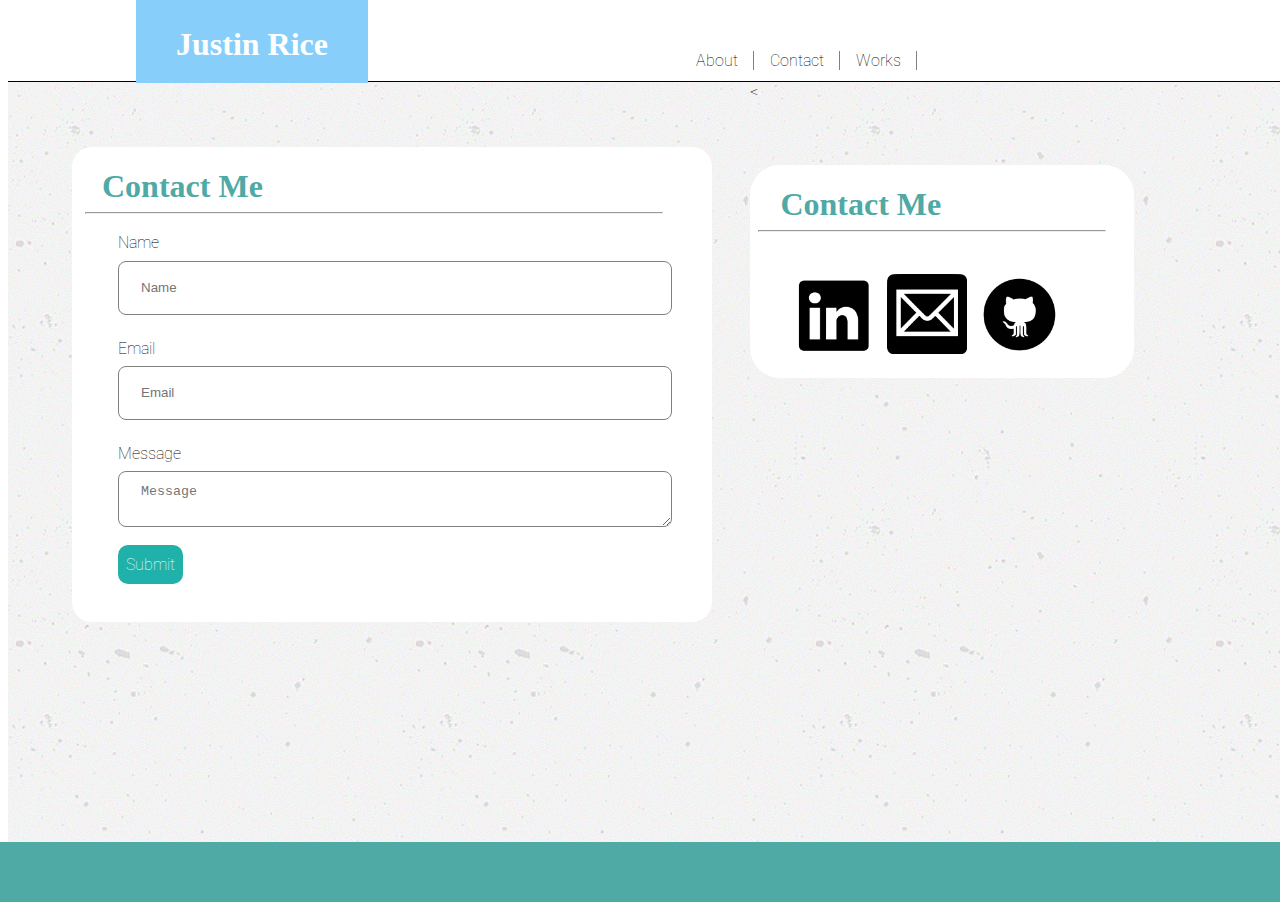
==== contact.html @ 02253ffe "Solid Styling" ====
<!DOCTYPE html>
<html lang="en">

<head>
    <meta charset="UTF-8">
    <meta name="viewport" content="width=device-width, initial-scale=1.0">
    <meta http-equiv="X-UA-Compatible" content="ie=edge">
    <link href="https://fonts.googleapis.com/css?family=Roboto:300,400,700" rel="stylesheet">
    <link rel="stylesheet" type="text/css" href="style/style.css">
    <title>Website</title>
</head>

<body>
    <header>
        <h1 class="title">Justin Rice</h1>

        <nav>
            <ul>
                <li><a href="index.html">About</a></li>
                <li><a href="contact.html">Contact</a></li>
                <li><a href="gallery.html">Works</a></li>

            </ul>
        </nav>
    </header>

    <div id="container">
        <div id="bio">
            <h1>Contact Me</h1>
            <hr>
            <form id="contact_form">
                <fieldset>
                    <label for="#name">Name</label>
                    <input class="floatlabel" id="name" type="text" placeholder="Name" />
                </fieldset>
                <fieldset>
                    <label for="#name">Email</label>
                    <input class="floatlabel" id="email" type="email" placeholder="Email" />
                </fieldset>
                <fieldset>
                    <label for="">Message</label>
                    <textarea class="floatlabel" id="message" placeholder="Message" /></textarea>
                </fieldset>
                <fieldset>
                    <a href="" id="submit">Submit</a>
                </fieldset>
            </form>
        </div>
        <<div class="aside">
            <h1>Contact Me</h1>
            <hr>
            <div>
                <ul>
                    <li><img src="assets/linkedin.png"></li>
                    <li><img src="assets/email.png"></li>
                    <li><img src="assets/github.png"></li>
                </ul>
            </div>
    </div>


    </div>

    <footer class="footer">

    </footer>
---- style/style.css ----
.title {
        background-color: lightskyblue;
        float: left;
        color: white;
        margin: -30px 10% 0px 10%;
        padding: 40px 40px 20px 40px;
    }
    
    body {
        font-family: 'Roboto', sans-serif;
        font-weight: 100;
        width: 100%;
    }
    
    h1 {
        font-family: serif;
    }
    
    header ul li {
        display: inline;
        text-decoration: none;
        float: left;
        margin: 35px 8px 2px;
        padding-right: 15px;
        border-right: 1px solid grey;
    }
    
    header ul li a {
        text-decoration: none;
        color: black;
    }
    
    header ul {
        margin-left: 50%;
    }
    
    header {
        width: 100%;
        height: 65px;
        z-index: 2;
    }
    
    #container {
        background-image: url("../assets/concrete-texture.png");
        width: 100%;
        height: 800px;
        border-top: 1px solid black;
    }
    
    #bio {
        background-color: white;
        border-radius: 20px;
        margin: 5% 3% 5% 5%;
        width: 50%;
        clear: both;
        float: left;
    }
    
    #bio img {
        height: 200px;
        width: 200px;
        padding-left: 3.2%;
        float: left;
        position: relative;
    }
    
    #bio p {
        display: inline-block;
        vertical-align: top;
        padding: 10px;
    }
    
    #bio h1,
    .aside h1 {
        color: #4fa9a4;
        padding-left: 30px;
        padding: 0px -50px;
    }
    
    hr {
        width: 90%;
        margin: -15px 5% 10% 2%;
    }
    
    .aside {
        margin: 5% 5% 5px 0%;
        background-color: white;
        float: left;
        width: 30%;
        border-radius: 30px;
    }
    
    .aside div ul li img {
        width: 80px;
        height: 80px;
        padding: 5%;
    }
    
    .aside div ul li {
        display: inline-block;
        margin-right: 2.5%;
    }
    
    .aside div ul li:hover {
        animation: createBox;
    }
    
    .footer {
        height: 60px;
        margin: -40px;
        background-color: #4fa9a4;
    }
    
    @keyframes createBox {
        from {
            transform: scale(0);
        }
        to {
            transform: scale(1);
        }
    }
    /* *?/////////////////////////////////////////////////
Gallery
////////////////////////////////////////////////// */
    
    h2 {
        color: green;
    }
    
    #bio .piece {
        float: left;
        width: 35%;
        max-width: 100%;
        height: 200px;
        margin: 1.5% 6% 3% 6%;
        border: 1px solid black;
        color: white;
        text-align: center;
    }
    
    #bio .piece p {
        margin-top: 50%;
        padding: 20px 0px;
        width: 100%;
        background-color: #4fa9a4;
    }
    /*////////////////////////////////////////////
    Contact Form
    /////////////////////////////////////////////*/
    
    fieldset {
        border: none;
    }
    
    #contact_form {
        width: 90%;
        margin: -50px 5% 6% 5%;
    }
    
    .floatlabel {
        height: 50px;
        margin: 1.5% 0px;
        ;
        width: 100%;
        border: 1px solid grey;
        border-radius: 8px;
    }
    
    input::placeholder,
    textarea::placeholder {
        padding: 10px 30px 10px 20px;
    }
    
    #submit {
        padding: 10px 8px;
        background-color: lightseagreen;
        color: white;
        text-decoration: none;
        border-radius: 10px;
    }
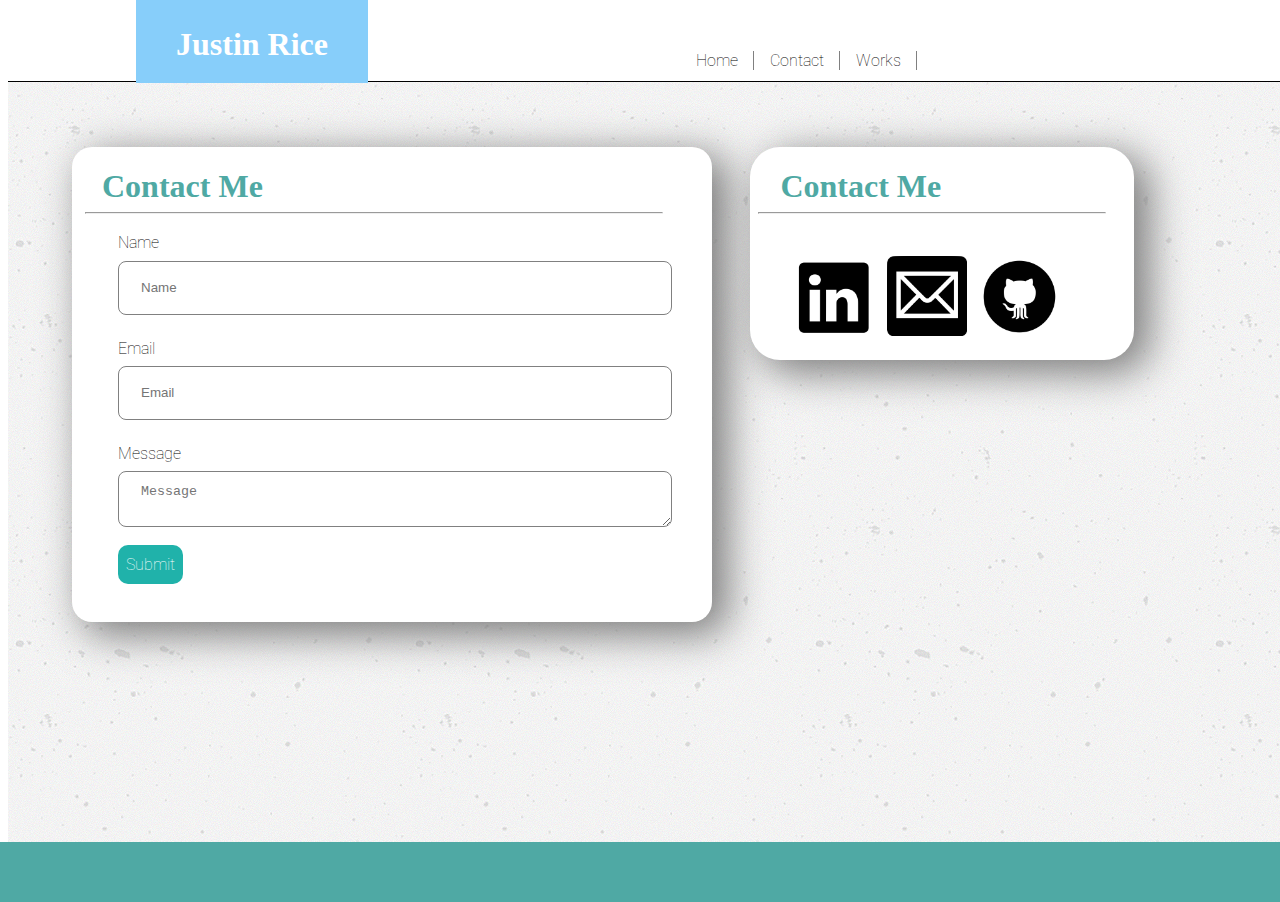
==== commit 055d76cb: "Styled and some animations" ====
--- a/contact.html
+++ b/contact.html
@@ -7,7 +7,8 @@
     <meta http-equiv="X-UA-Compatible" content="ie=edge">
     <link href="https://fonts.googleapis.com/css?family=Roboto:300,400,700" rel="stylesheet">
     <link rel="stylesheet" type="text/css" href="style/style.css">
-    <title>Website</title>
+    <link rel="stylesheet" type="text/css" href="style/hover.css">
+    <title>Justin Rice</title>
 </head>
 
 <body>
@@ -16,7 +17,7 @@
 
         <nav>
             <ul>
-                <li><a href="index.html">About</a></li>
+                <li><a href="index.html">Home</a></li>
                 <li><a href="contact.html">Contact</a></li>
                 <li><a href="gallery.html">Works</a></li>
 
@@ -46,16 +47,17 @@
                 </fieldset>
             </form>
         </div>
-        <<div class="aside">
+        <div class="aside">
             <h1>Contact Me</h1>
             <hr>
             <div>
                 <ul>
-                    <li><img src="assets/linkedin.png"></li>
-                    <li><img src="assets/email.png"></li>
-                    <li><img src="assets/github.png"></li>
+                    <li class="hvr-grow"><img src="assets/linkedin.png"></li>
+                    <li class="hvr-grow"><img src="assets/email.png"></li>
+                    <li class="hvr-grow"><img src="assets/github.png"></li>
                 </ul>
             </div>
+        </div>
     </div>
 
 
--- a/style/style.css
+++ b/style/style.css
@@ -4,6 +4,10 @@
         color: white;
         margin: -30px 10% 0px 10%;
         padding: 40px 40px 20px 40px;
+    }
+    
+    #main_shot {
+        float: left;
     }
     
     body {
@@ -54,20 +58,24 @@
         width: 50%;
         clear: both;
         float: left;
+        box-shadow: 13px 10px 40px 3px rgba(125, 125, 125, 1);
     }
     
     #bio img {
         height: 200px;
         width: 200px;
-        padding-left: 3.2%;
+        padding: 5%;
         float: left;
         position: relative;
     }
     
-    #bio p {
-        display: inline-block;
-        vertical-align: top;
-        padding: 10px;
+    #bio div {
+        widith: 90%;
+        margin: 10% 5%;
+    }
+    
+    #bio span {
+        padding: 20%;
     }
     
     #bio h1,
@@ -88,6 +96,7 @@
         float: left;
         width: 30%;
         border-radius: 30px;
+        box-shadow: 13px 10px 40px 3px rgba(125, 125, 125, 1);
     }
     
     .aside div ul li img {
@@ -101,23 +110,10 @@
         margin-right: 2.5%;
     }
     
-    .aside div ul li:hover {
-        animation: createBox;
-    }
-    
     .footer {
         height: 60px;
         margin: -40px;
         background-color: #4fa9a4;
-    }
-    
-    @keyframes createBox {
-        from {
-            transform: scale(0);
-        }
-        to {
-            transform: scale(1);
-        }
     }
     /* *?/////////////////////////////////////////////////
 Gallery
@@ -133,14 +129,13 @@
         max-width: 100%;
         height: 200px;
         margin: 1.5% 6% 3% 6%;
-        border: 1px solid black;
         color: white;
         text-align: center;
     }
     
     #bio .piece p {
-        margin-top: 50%;
-        padding: 20px 0px;
+        margin-top: 60%;
+        padding: 10px 0px;
         width: 100%;
         background-color: #4fa9a4;
     }
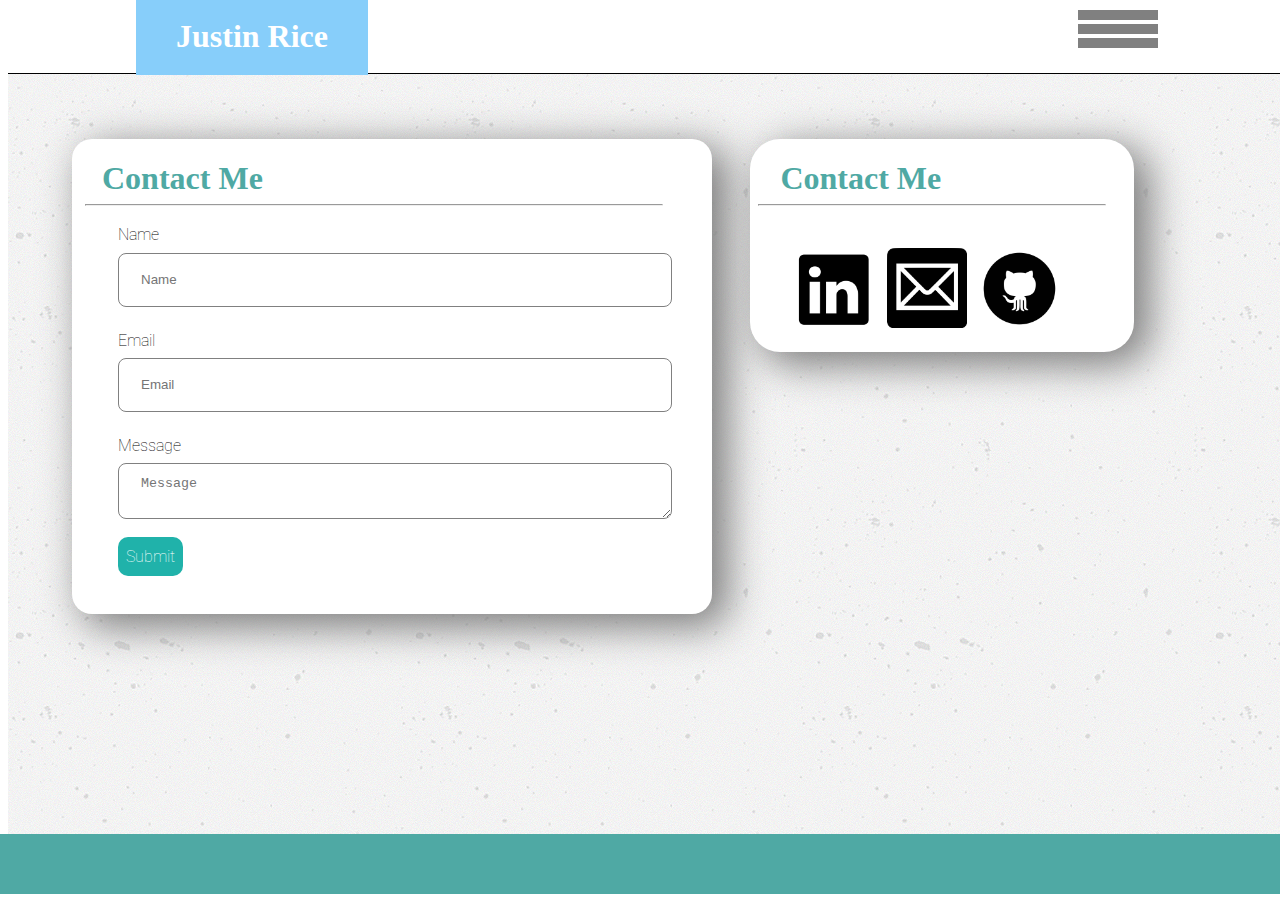
==== commit a07c3479: "First commit with responsive website" ====
--- a/contact.html
+++ b/contact.html
@@ -6,6 +6,7 @@
     <meta name="viewport" content="width=device-width, initial-scale=1.0">
     <meta http-equiv="X-UA-Compatible" content="ie=edge">
     <link href="https://fonts.googleapis.com/css?family=Roboto:300,400,700" rel="stylesheet">
+
     <link rel="stylesheet" type="text/css" href="style/style.css">
     <link rel="stylesheet" type="text/css" href="style/hover.css">
     <title>Justin Rice</title>
@@ -15,15 +16,28 @@
     <header>
         <h1 class="title">Justin Rice</h1>
 
+
         <nav>
-            <ul>
-                <li><a href="index.html">Home</a></li>
-                <li><a href="contact.html">Contact</a></li>
-                <li><a href="gallery.html">Works</a></li>
+            <div id="burger">
+                <div></div>
+                <div></div>
+                <div></div>
+            </div>
 
-            </ul>
-        </nav>
+            <button class="cross">&#735;</button>
     </header>
+
+    <ul class="links">
+        <li><a href="index.html">Home</a></li>
+        <li><a href="contact.html">Contact</a></li>
+        <li><a href="gallery.html">Works</a></li>
+
+    </ul>
+    </nav>
+
+
+    </header>
+
 
     <div id="container">
         <div id="bio">
@@ -65,4 +79,14 @@
 
     <footer class="footer">
 
-    </footer>+    </footer>
+
+
+
+</body>
+<script src="https://ajax.googleapis.com/ajax/libs/jquery/3.2.1/jquery.min.js"></script>
+
+<script type="text/javascript" src="main.js"></script>
+
+
+</html>--- a/style/style.css
+++ b/style/style.css
@@ -10,6 +10,20 @@
         float: left;
     }
     
+    #burger {
+        float: right;
+        width: 80px;
+        margin-right: 10%;
+    }
+    
+    #burger div {
+        height: 10px;
+        width: 80px;
+        background-color: grey;
+        margin: 2.5%;
+        float: right;
+    }
+    
     body {
         font-family: 'Roboto', sans-serif;
         font-weight: 100;
@@ -29,13 +43,19 @@
         border-right: 1px solid grey;
     }
     
-    header ul li a {
+    header ul .links {
+        margin-left: 80%;
+    }
+    
+    .links li {
+        display: block;
+        text-align: center;
+    }
+    
+    .links li a {
+        font-size: 20px;
         text-decoration: none;
-        color: black;
-    }
-    
-    header ul {
-        margin-left: 50%;
+        display: block;
     }
     
     header {
@@ -111,6 +131,7 @@
     }
     
     .footer {
+        clear: both;
         height: 60px;
         margin: -40px;
         background-color: #4fa9a4;
@@ -172,4 +193,83 @@
         color: white;
         text-decoration: none;
         border-radius: 10px;
+    }
+    
+    .cross {
+        background: none;
+        position: absolute;
+        top: 0px;
+        right: 0;
+        padding: 7px 15px 0px 15px;
+        color: #999;
+        border: 0;
+        font-size: 3em;
+        line-height: 65px;
+        font-weight: bold;
+        cursor: pointer;
+        outline: none;
+        z-index: 10000000000000;
+    }
+    /*////////////////////////////////////////////
+    Responsive  
+    /////////////////////////////////////////////*/
+    
+    @media screen and (max-width: 640px) {
+        #bio {
+            width: 95%;
+            margin: 5% 2.5%;
+        }
+        #bio img {
+            width: 90%;
+            margin: -10% 2.5% 5% 2.5%;
+        }
+        #burger {
+            display: inline;
+        }
+        .links {
+            display: none;
+            width: 100%;
+            height: 40px;
+            clear: both;
+        }
+        .aside {
+            width: 95%;
+            margin: 5% 2.5%;
+        }
+        footer {
+            clear: both;
+        }
+        #bio div .piece {
+            width: 95%;
+            margin: 5% 2.5%:
+        }
+    }
+    
+    @media screen and (max-width: 446px) {
+        .title {
+            width: 100%;
+            padding-top: 20%;
+            text-align: center;
+            margin: -10% -10%;
+        }
+        #contact_form {
+            margin-top: 10%;
+        }
+        #burger {
+            clear: both;
+            margin: 10% 40%;
+        }
+        .links {
+            text-align: center;
+            clear: both;
+            width: 100%;
+            float: left;
+            margin-top: 10%;
+        }
+        .cross {
+            clear: both;
+        }
+        .piece {
+            width: 800px;
+        }
     }